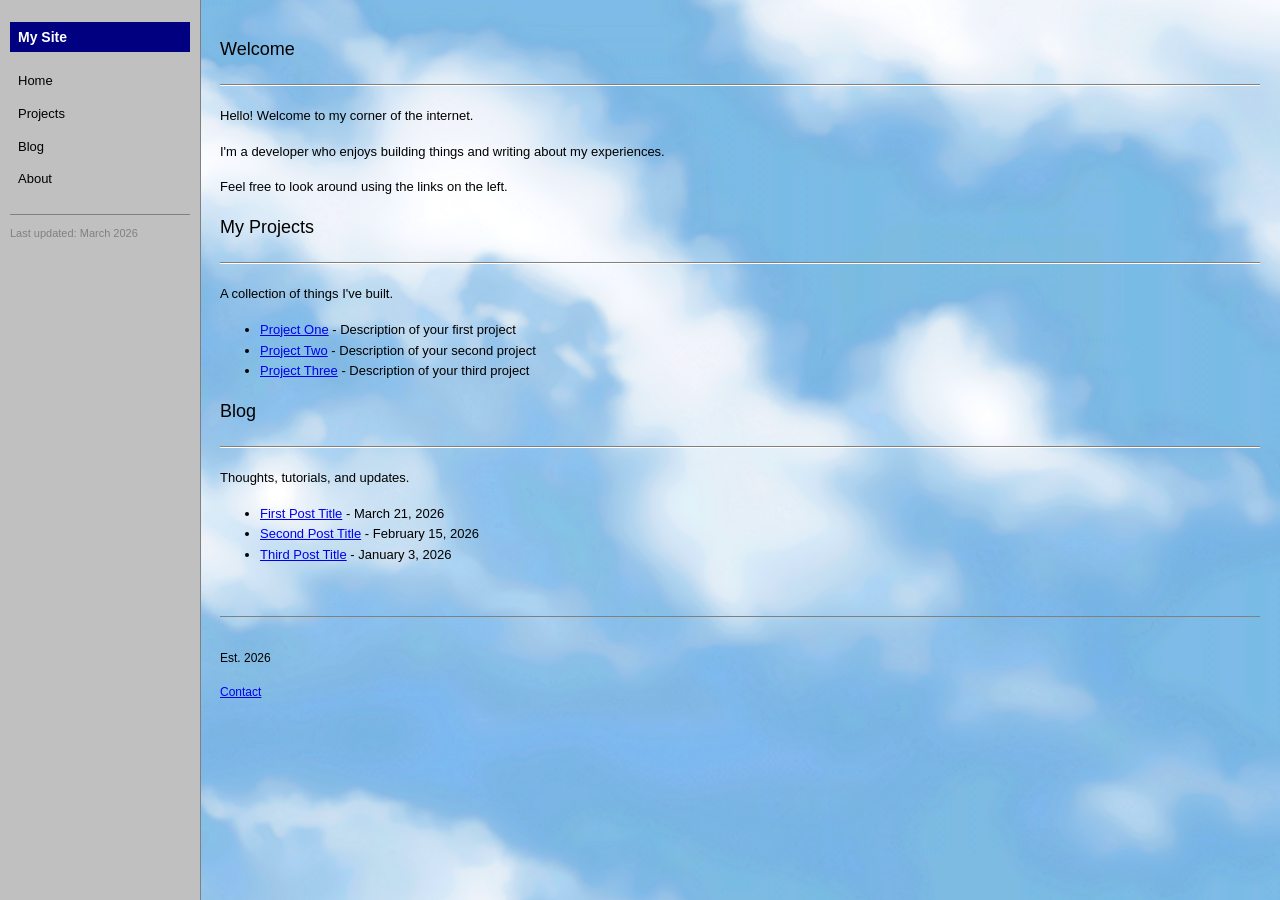
==== index.html @ d7cf7459 "added website files" ====
<!DOCTYPE html>
<html lang="en">
<head>
    <meta charset="UTF-8">
    <meta name="viewport" content="width=device-width, initial-scale=1.0">
    <title>My Site</title>
    <link rel="stylesheet" href="style.css">
</head>
<body>
    <nav class="sidebar">
        <h1>My Site</h1>
        <ul>
            <li><a href="index.html">Home</a></li>
            <li><a href="pages/projects.html">Projects</a></li>
            <li><a href="pages/blog.html">Blog</a></li>
            <li><a href="pages/about.html">About</a></li>
        </ul>
        <p class="sidebar-updated">Last updated: March 2026</p>
    </nav>

    <main class="content">
        <h2>Welcome</h2>
        <hr>
        <p>Hello! Welcome to my corner of the internet.</p>
        <p>I'm a developer who enjoys building things and writing about my experiences.</p>
        <p>Feel free to look around using the links on the left.</p>

        <h2>My Projects</h2>
        <hr>
        <p>A collection of things I've built.</p>
        <ul>
            <li><a href="pages/projects.html">Project One</a> - Description of your first project</li>
            <li><a href="pages/projects.html">Project Two</a> - Description of your second project</li>
            <li><a href="pages/projects.html">Project Three</a> - Description of your third project</li>
        </ul>

        <h2>Blog</h2>
        <hr>
        <p>Thoughts, tutorials, and updates.</p>
        <ul>
            <li><a href="pages/blog.html">First Post Title</a> - March 21, 2026</li>
            <li><a href="pages/blog.html">Second Post Title</a> - February 15, 2026</li>
            <li><a href="pages/blog.html">Third Post Title</a> - January 3, 2026</li>
        </ul>

        <div class="footer">
            <p>Est. 2026</p>
            <p><a href="mailto:your.email@example.com">Contact</a></p>
        </div>
    </main>
</body>
</html>
---- style.css ----
body {
    font-family: Verdana, Geneva, sans-serif;
    font-size: 13px;
    line-height: 1.6;
    background-color: #008080;
    background-image: url("background.png");
    background-size: cover;
    background-position: center;
    background-attachment: fixed;
    color: #000000;
    margin: 0;
    padding: 0;
}

a {
    color: #0000ee;
}

a:visited {
    color: #551a8b;
}

.sidebar {
    position: fixed;
    left: 0;
    top: 0;
    width: 180px;
    height: 100vh;
    background-color: #c0c0c0;
    border-right: 1px solid #808080;
    padding: 10px;
}

.sidebar h1 {
    font-size: 14px;
    font-weight: bold;
    margin-bottom: 15px;
    padding: 4px 8px;
    background-color: #000080;
    color: #ffffff;
}

.sidebar ul {
    list-style: none;
    padding: 0;
}

.sidebar li {
    margin-bottom: 4px;
}

.sidebar a {
    display: block;
    padding: 4px 8px;
    color: #000000;
    text-decoration: none;
    background-color: #c0c0c0;
}

.sidebar a:hover {
    background-color: #ffffff;
    text-decoration: none;
}

.sidebar a:visited {
    color: #000000;
}

.sidebar-updated {
    margin-top: 20px;
    font-size: 11px;
    color: #808080;
    padding-top: 10px;
    border-top: 1px solid #808080;
}

.content {
    margin-left: 200px;
    padding: 20px;
}

h2 {
    font-size: 18px;
    margin-bottom: 15px;
    font-weight: normal;
}

h3 {
    font-size: 16px;
    margin-bottom: 10px;
    font-weight: normal;
}

p {
    margin-bottom: 15px;
}

hr {
    border: none;
    border-top: 1px solid #808080;
    border-bottom: 1px solid #ffffff;
    margin: 20px 0;
}

table {
    border-collapse: collapse;
    margin-top: 20px;
}

th, td {
    text-align: left;
    padding: 5px 15px 5px 5px;
    border: 1px solid #808080;
}

th {
    font-weight: normal;
    background-color: #c0c0c0;
}

tr:nth-child(even) {
    background-color: rgba(192, 192, 192, 0.5);
}

.footer {
    margin-top: 50px;
    padding-top: 20px;
    border-top: 1px solid #808080;
    font-size: 12px;
    color: #000000;
}

.footer a {
    color: #0000ee;
}

.project-item {
    margin-bottom: 25px;
    padding-bottom: 15px;
    border-bottom: 1px dashed #808080;
}

.projects-container {
    display: flex;
    height: calc(100vh - 120px);
    background-color: #c0c0c0;
    border: 2px solid #808080;
    border-top-color: #ffffff;
    border-left-color: #ffffff;
}

.project-viewer {
    flex: 2;
    background-color: #ffffff;
    border: 2px solid #808080;
    border-top-color: #ffffff;
    border-left-color: #ffffff;
    padding: 15px;
    overflow-y: auto;
    margin: 10px;
}

.project-list {
    flex: 1;
    background-color: #ffffff;
    border: 2px solid #808080;
    border-top-color: #ffffff;
    border-left-color: #ffffff;
    overflow-y: auto;
    margin: 10px 10px 10px 0;
}

.project-list table {
    margin: 0;
    width: 100%;
}

.project-list th, .project-list td {
    padding: 6px 8px;
}

.project-row {
    cursor: pointer;
}

.project-row:hover {
    background-color: #c0c0c0;
}

.project-row.active {
    background-color: #000080;
    color: #ffffff;
}

.project-row.active a {
    color: #ffffff;
}

.project-content h3 {
    margin-bottom: 15px;
    padding-bottom: 10px;
    border-bottom: 2px solid #c0c0c0;
}

.empty-state {
    color: #808080;
    font-style: italic;
}

@media (max-width: 600px) {
    .sidebar {
        position: relative;
        width: 100%;
        height: auto;
        border-right: none;
        border-bottom: 1px solid #808080;
    }

    .content {
        margin-left: 0;
    }
}
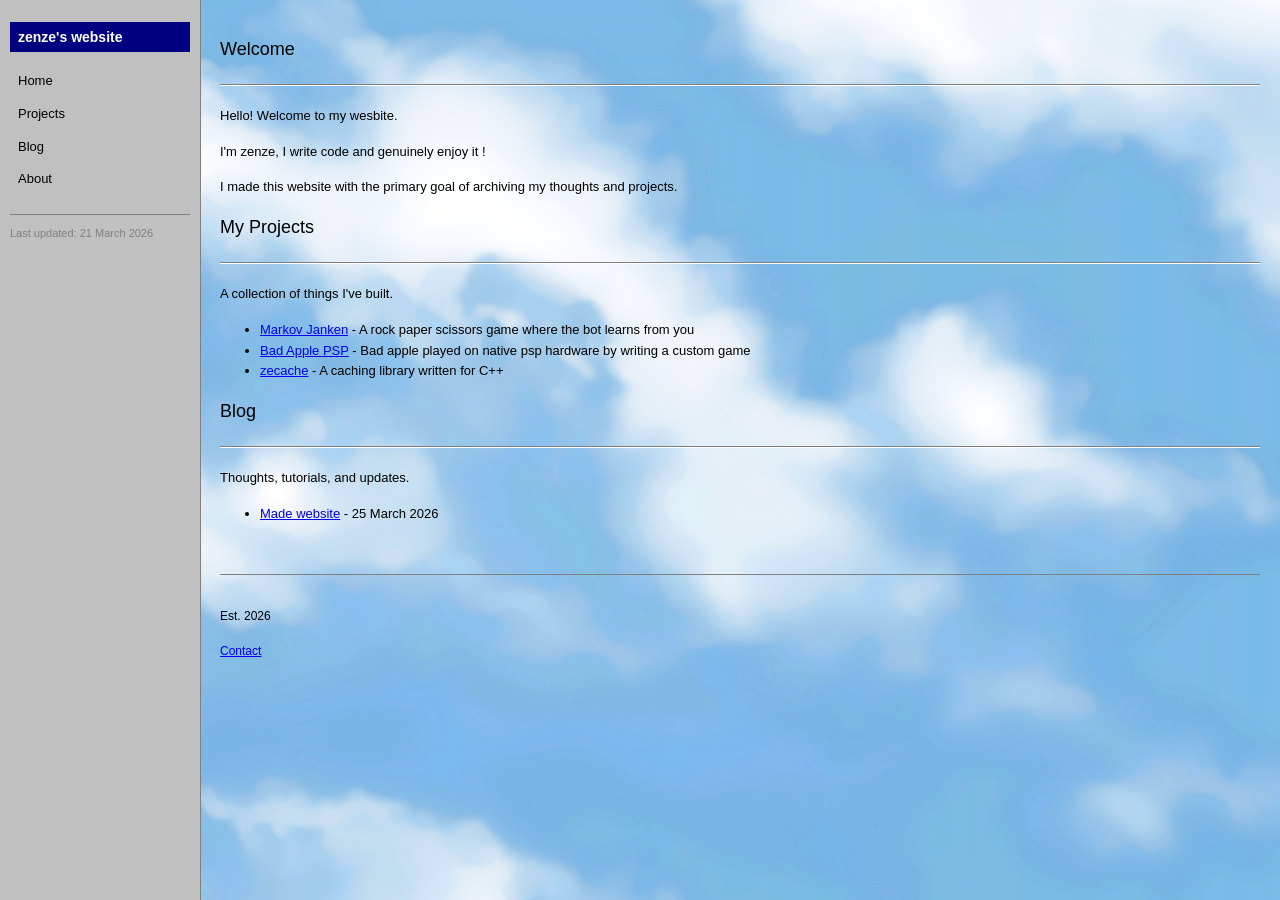
==== commit cea26645: "added about, projects and home page" ====
--- a/index.html
+++ b/index.html
@@ -3,49 +3,47 @@
 <head>
     <meta charset="UTF-8">
     <meta name="viewport" content="width=device-width, initial-scale=1.0">
-    <title>My Site</title>
+    <title>zenze's website</title>
     <link rel="stylesheet" href="style.css">
 </head>
 <body>
     <nav class="sidebar">
-        <h1>My Site</h1>
+        <h1>zenze's website</h1>
         <ul>
             <li><a href="index.html">Home</a></li>
             <li><a href="pages/projects.html">Projects</a></li>
             <li><a href="pages/blog.html">Blog</a></li>
             <li><a href="pages/about.html">About</a></li>
         </ul>
-        <p class="sidebar-updated">Last updated: March 2026</p>
+        <p class="sidebar-updated">Last updated: 21 March 2026</p>
     </nav>
 
     <main class="content">
         <h2>Welcome</h2>
         <hr>
-        <p>Hello! Welcome to my corner of the internet.</p>
-        <p>I'm a developer who enjoys building things and writing about my experiences.</p>
-        <p>Feel free to look around using the links on the left.</p>
+        <p>Hello! Welcome to my wesbite.</p>
+        <p>I'm zenze, I write code and genuinely enjoy it !</p>
+        <p>I made this website with the primary goal of archiving my thoughts and projects.</p>
 
         <h2>My Projects</h2>
         <hr>
         <p>A collection of things I've built.</p>
         <ul>
-            <li><a href="pages/projects.html">Project One</a> - Description of your first project</li>
-            <li><a href="pages/projects.html">Project Two</a> - Description of your second project</li>
-            <li><a href="pages/projects.html">Project Three</a> - Description of your third project</li>
+            <li><a href="pages/projects.html">Markov Janken</a> - A rock paper scissors game where the bot learns from you</li>
+            <li><a href="pages/projects.html">Bad Apple PSP</a> - Bad apple played on native psp hardware by writing a custom game</li>
+            <li><a href="pages/projects.html">zecache</a> - A caching library written for C++</li>
         </ul>
 
         <h2>Blog</h2>
         <hr>
         <p>Thoughts, tutorials, and updates.</p>
         <ul>
-            <li><a href="pages/blog.html">First Post Title</a> - March 21, 2026</li>
-            <li><a href="pages/blog.html">Second Post Title</a> - February 15, 2026</li>
-            <li><a href="pages/blog.html">Third Post Title</a> - January 3, 2026</li>
+            <li><a href="pages/blog.html">Made website</a> - 25 March 2026</li>
         </ul>
 
         <div class="footer">
             <p>Est. 2026</p>
-            <p><a href="mailto:your.email@example.com">Contact</a></p>
+            <p><a href="mailto:zenzesama@gmail.com">Contact</a></p>
         </div>
     </main>
 </body>
--- a/style.css
+++ b/style.css
@@ -220,3 +220,32 @@
         margin-left: 0;
     }
 }
+
+.project-title {
+    font-size: 2rem;
+    margin-bottom: 10px;
+}
+
+.project-image {
+    width: 100%;
+    max-width: 600px;
+    margin: 10px 0;
+    border-radius: 8px;
+}
+
+.project-description {
+    margin: 10px 0;
+    line-height: 1.6;
+}
+
+.github-link {
+    display: inline-block;
+    margin-top: 10px;
+    text-decoration: none;
+    color: #0077cc;
+    font-weight: bold;
+}
+
+.github-link:hover {
+    text-decoration: underline;
+}
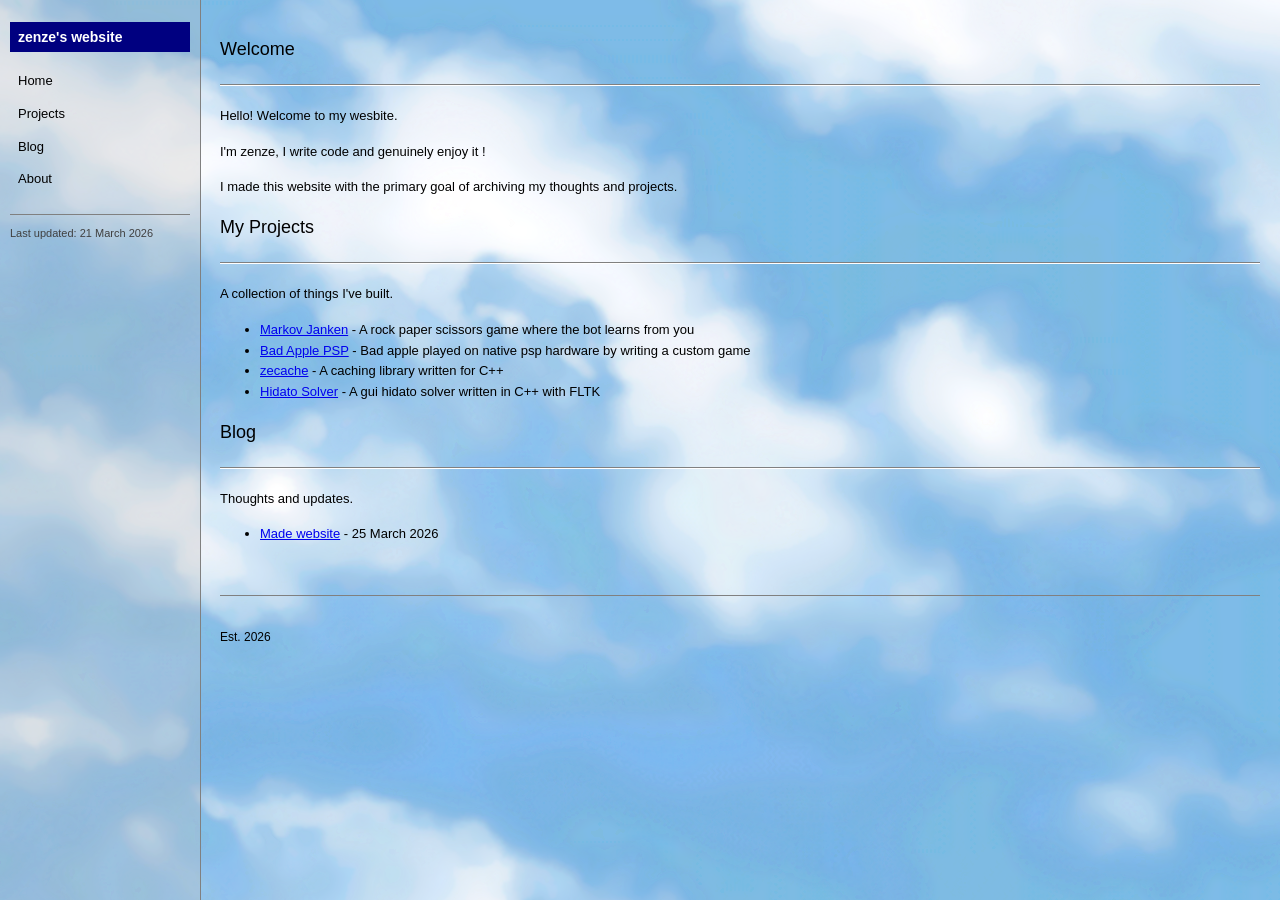
==== commit ba1c869c: "added about page, projects and refurbished everything" ====
--- a/index.html
+++ b/index.html
@@ -3,7 +3,7 @@
 <head>
     <meta charset="UTF-8">
     <meta name="viewport" content="width=device-width, initial-scale=1.0">
-    <title>zenze's website</title>
+    <title>Home</title>
     <link rel="stylesheet" href="style.css">
 </head>
 <body>
@@ -32,18 +32,18 @@
             <li><a href="pages/projects.html">Markov Janken</a> - A rock paper scissors game where the bot learns from you</li>
             <li><a href="pages/projects.html">Bad Apple PSP</a> - Bad apple played on native psp hardware by writing a custom game</li>
             <li><a href="pages/projects.html">zecache</a> - A caching library written for C++</li>
+            <li><a href="pages/projects.html">Hidato Solver</a> - A gui hidato solver written in C++ with FLTK</li>
         </ul>
 
         <h2>Blog</h2>
         <hr>
-        <p>Thoughts, tutorials, and updates.</p>
+        <p>Thoughts and updates.</p>
         <ul>
             <li><a href="pages/blog.html">Made website</a> - 25 March 2026</li>
         </ul>
 
         <div class="footer">
             <p>Est. 2026</p>
-            <p><a href="mailto:zenzesama@gmail.com">Contact</a></p>
         </div>
     </main>
 </body>
--- a/style.css
+++ b/style.css
@@ -2,7 +2,6 @@
     font-family: Verdana, Geneva, sans-serif;
     font-size: 13px;
     line-height: 1.6;
-    background-color: #008080;
     background-image: url("background.png");
     background-size: cover;
     background-position: center;
@@ -26,7 +25,7 @@
     top: 0;
     width: 180px;
     height: 100vh;
-    background-color: #c0c0c0;
+    background-color: rgba(192, 192, 192, 0.32);
     border-right: 1px solid #808080;
     padding: 10px;
 }
@@ -54,11 +53,11 @@
     padding: 4px 8px;
     color: #000000;
     text-decoration: none;
-    background-color: #c0c0c0;
+    background-color: transparent;
 }
 
 .sidebar a:hover {
-    background-color: #ffffff;
+    background-color: rgba(255, 255, 255, 0.3);
     text-decoration: none;
 }
 
@@ -69,7 +68,7 @@
 .sidebar-updated {
     margin-top: 20px;
     font-size: 11px;
-    color: #808080;
+    color: #404040;
     padding-top: 10px;
     border-top: 1px solid #808080;
 }
@@ -115,11 +114,15 @@
 
 th {
     font-weight: normal;
-    background-color: #c0c0c0;
-}
-
-tr:nth-child(even) {
-    background-color: rgba(192, 192, 192, 0.5);
+    background-color: rgba(192, 192, 192, 0.7);
+}
+
+td {
+    background-color: transparent;
+}
+
+tr:nth-child(even) td {
+    background-color: transparent;
 }
 
 .footer {
@@ -143,7 +146,7 @@
 .projects-container {
     display: flex;
     height: calc(100vh - 120px);
-    background-color: #c0c0c0;
+    background-color: transparent;
     border: 2px solid #808080;
     border-top-color: #ffffff;
     border-left-color: #ffffff;
@@ -151,7 +154,7 @@
 
 .project-viewer {
     flex: 2;
-    background-color: #ffffff;
+    background-color: rgba(255, 255, 255, 0.7);
     border: 2px solid #808080;
     border-top-color: #ffffff;
     border-left-color: #ffffff;
@@ -162,7 +165,7 @@
 
 .project-list {
     flex: 1;
-    background-color: #ffffff;
+    background-color: rgba(255, 255, 255, 0.7);
     border: 2px solid #808080;
     border-top-color: #ffffff;
     border-left-color: #ffffff;
@@ -184,11 +187,11 @@
 }
 
 .project-row:hover {
-    background-color: #c0c0c0;
+    background-color: rgba(192, 192, 192, 0.6);
 }
 
 .project-row.active {
-    background-color: #000080;
+    background-color: rgba(0, 0, 128, 0.7);
     color: #ffffff;
 }
 
@@ -205,6 +208,49 @@
 .empty-state {
     color: #808080;
     font-style: italic;
+}
+
+.image-slider {
+    display: flex;
+    overflow-x: auto;
+    scroll-snap-type: x mandatory;
+    scroll-behavior: smooth;
+    gap: 10px;
+    margin: 15px 0;
+    border: 1px solid #808080;
+    background: #ffffff;
+    padding: 5px;
+}
+
+.image-slider img {
+    scroll-snap-align: start;
+    flex-shrink: 0;
+    width: 100%;
+    max-width: 500px;
+    height: 300px;
+    object-fit: contain;
+    background: #000000;
+    border: 1px solid #808080;
+}
+
+.slider-controls {
+    display: flex;
+    gap: 5px;
+    margin-top: 10px;
+}
+
+.slider-btn {
+    background: #c0c0c0;
+    border: 2px solid;
+    border-color: #fff #000 #000 #fff;
+    padding: 5px 15px;
+    font-family: inherit;
+    font-size: 12px;
+    cursor: pointer;
+}
+
+.slider-btn:active {
+    border-color: #000 #fff #fff #000;
 }
 
 @media (max-width: 600px) {
@@ -223,7 +269,7 @@
 
 .project-title {
     font-size: 2rem;
-    margin-bottom: 10px;
+    margin: 0 0 10px 0;
 }
 
 .project-image {
@@ -248,4 +294,21 @@
 
 .github-link:hover {
     text-decoration: underline;
+}
+
+
+/* Hide scrollbar for Chrome, Safari and Opera */
+::-webkit-scrollbar {
+    display: none;
+}
+
+/* Hide scrollbar for IE, Edge and Firefox */
+html {
+    -ms-overflow-style: none;  /* IE and Edge */
+    scrollbar-width: none;  /* Firefox */
+}
+
+body {
+    -ms-overflow-style: none;
+    scrollbar-width: none;
 }
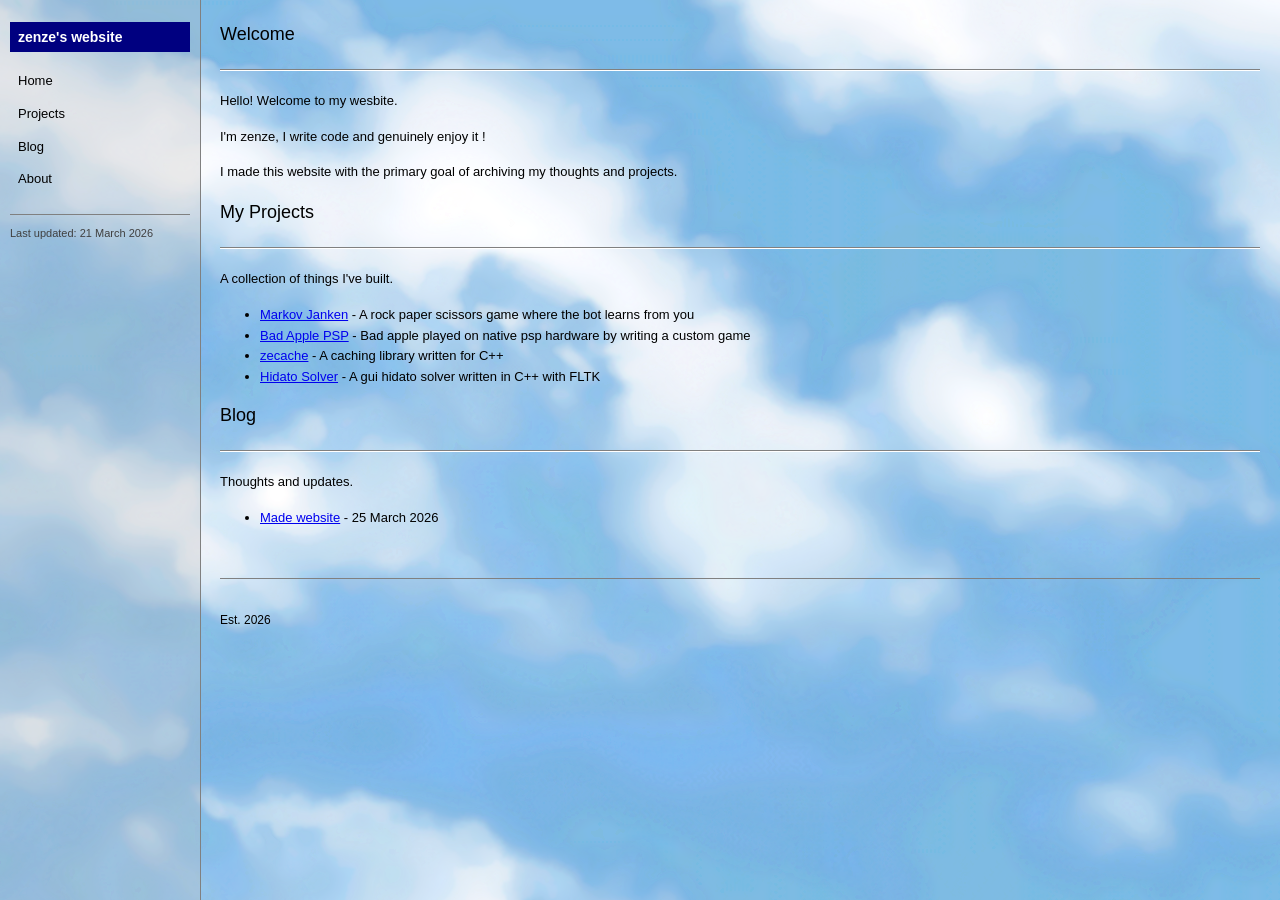
==== commit ec978fab: "added blog and finished workflow" ====
--- a/index.html
+++ b/index.html
@@ -12,7 +12,7 @@
         <ul>
             <li><a href="index.html">Home</a></li>
             <li><a href="pages/projects.html">Projects</a></li>
-            <li><a href="pages/blog.html">Blog</a></li>
+            <li><a href="blogs/index.html">Blog</a></li>
             <li><a href="pages/about.html">About</a></li>
         </ul>
         <p class="sidebar-updated">Last updated: 21 March 2026</p>
--- a/style.css
+++ b/style.css
@@ -82,6 +82,7 @@
     font-size: 18px;
     margin-bottom: 15px;
     font-weight: normal;
+    margin: 0 0 10px 0;
 }
 
 h3 {
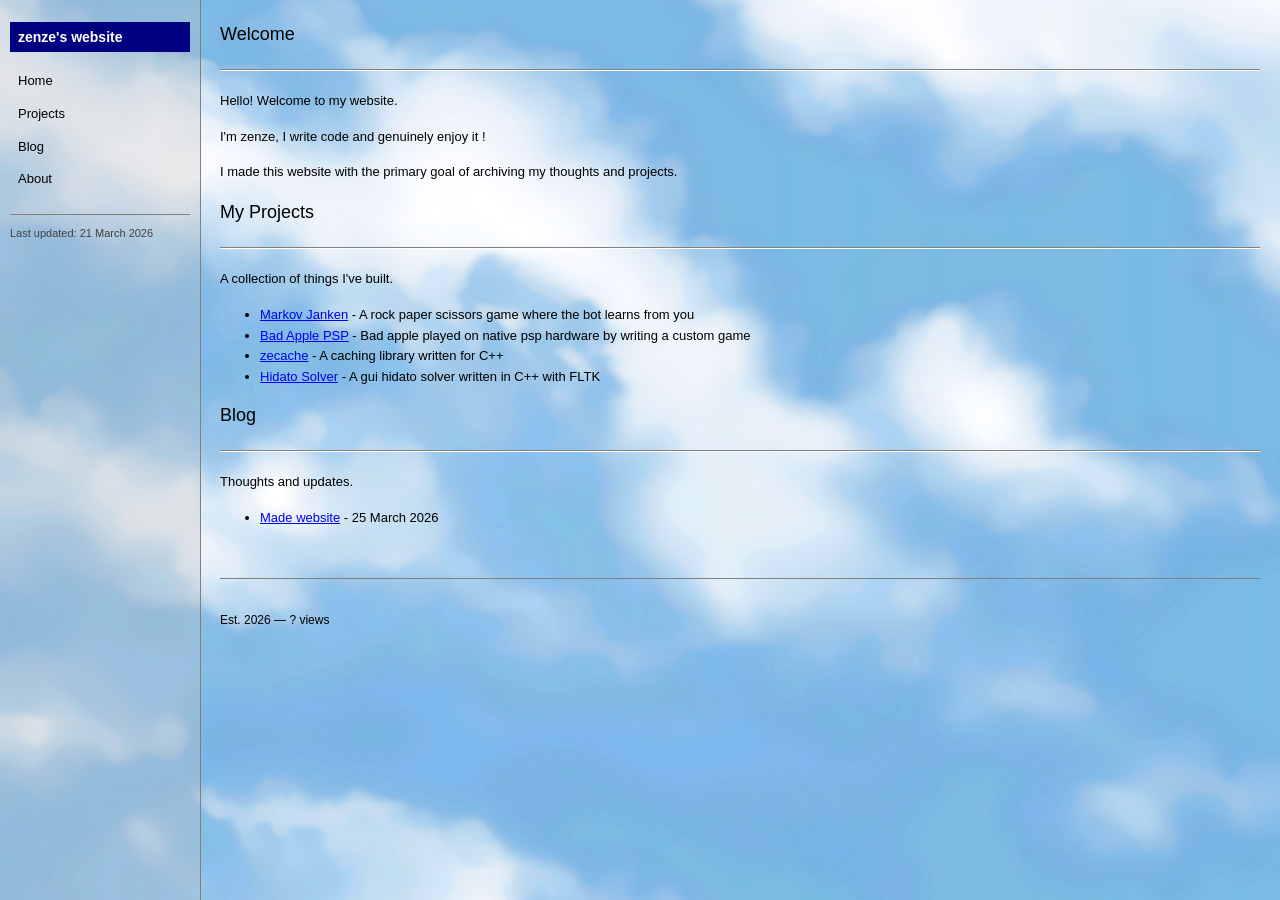
==== commit 99a4db63: "added website counter" ====
--- a/index.html
+++ b/index.html
@@ -21,7 +21,7 @@
     <main class="content">
         <h2>Welcome</h2>
         <hr>
-        <p>Hello! Welcome to my wesbite.</p>
+        <p>Hello! Welcome to my website.</p>
         <p>I'm zenze, I write code and genuinely enjoy it !</p>
         <p>I made this website with the primary goal of archiving my thoughts and projects.</p>
 
@@ -43,8 +43,19 @@
         </ul>
 
         <div class="footer">
-            <p>Est. 2026</p>
+            <p>Est. 2026 &mdash; <span id="view-count">...</span> views</p>
         </div>
     </main>
+
+    <script>
+        fetch("https://api.counterapi.dev/v1/zenze-dev/page-views/up")
+            .then(res => res.json())
+            .then(data => {
+                document.getElementById("view-count").textContent = data.count.toLocaleString();
+            })
+            .catch(() => {
+                document.getElementById("view-count").textContent = "?";
+            });
+    </script>
 </body>
-</html>
+</html>
